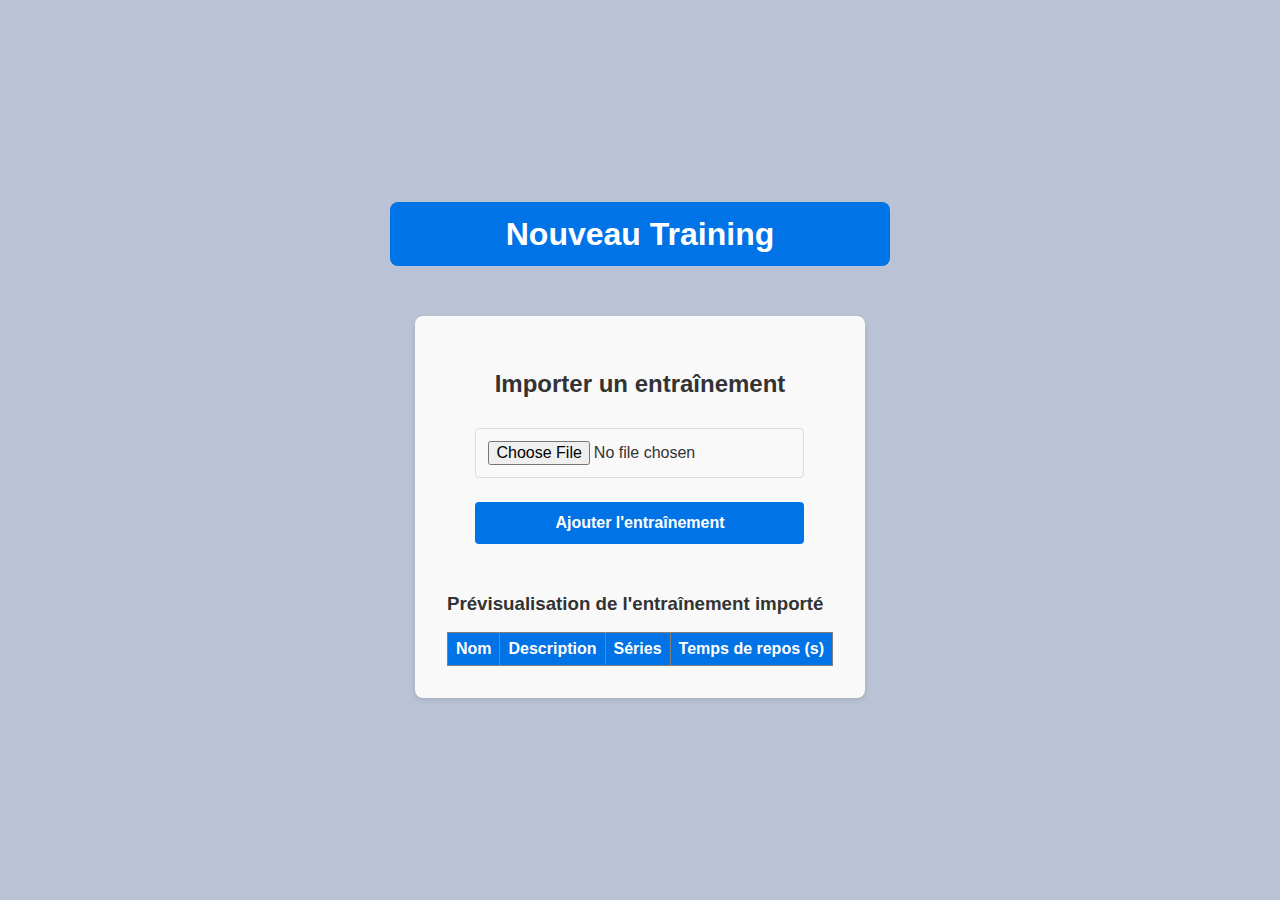
==== index.html @ 12f88a4f "Add files via upload" ====
<!DOCTYPE html>
<html lang="fr">
<head>
  <meta charset="UTF-8">
  <meta name="viewport" content="width=device-width, initial-scale=1.0">
  <title>Créer un Exercice</title>
  <link rel="stylesheet" href="styles.css">
</head>
<body>
  <header>
    <h1>Nouveau Training</h1>
  </header>

  <main>
    <section class="create-training">
      <form id="training-form">
        
        <section class="import-training">
          <h3>Importer un entraînement</h3>
          <input type="file" id="file-input" accept=".csv" />
        </section>

        <button type="submit">Ajouter l'entraînement</button>
      </form>
    </section>
    <section class="preview-training">
      <h3>Prévisualisation de l'entraînement importé</h3>
      <table id="training-preview" border="1">
        <thead>
          <tr>
            <th>Nom</th>
            <th>Description</th>
            <th>Séries</th>
            <th>Temps de repos (s)</th>
          </tr>
        </thead>
        <tbody>
          <!-- Les exercices seront ajoutés ici -->
        </tbody>
      </table>
      <button id="confirm-training" style="display: none;">Confirmer et démarrer</button>
    </section>
  </main>
  <script src="index.js"></script>
</body>
</html>
---- styles.css ----
/* Reset et configuration globale */
body, h1, h2, p, button {
    margin: 0;
    padding: 0;
    box-sizing: border-box;
  }
  
  body {
    font-family: 'Franklin Gothic Medium', 'Arial Narrow', Arial, sans-serif;
    line-height: 1;
    background-color: #b9c3d5;
    color: #333;
    display: flex;
    flex-direction: column;
    align-items: center;
    justify-content: center;
    height: 100vh;
    margin: 0;
  }
  
  header {
    background: #0073e6;
    color: white;
    width: 100%;
    max-width: 500px;
    text-align: center;
    padding: 1rem 0;
    border-radius: 8px;
    margin-bottom: 50px;
  }
  
  main {
    display: flex;
    flex-direction: column;
    align-items: center;
    background: #f9f9f9;
    padding: 2rem;
    border-radius: 8px;
    box-shadow: 0 2px 5px rgba(0, 0, 0, 0.1);
  }
  
  .exercise-info {
    text-align: center;
    margin-bottom: 2rem;
  }
  
  .timer {
    display: flex;
    flex-direction: column;
    align-items: center;
  }
  
  #timer-display {
    font-size: 3rem;
    font-weight: bold;
    margin-bottom: 1rem;
  }
  
  button {
    background: #0073e6;
    color: white;
    border: none;
    padding: 0.75rem 1.5rem;
    border-radius: 4px;
    font-size: 1rem;
    cursor: pointer;
  }
  
  button:hover {
    background: #005bb5;
  }
  
  footer {
    margin-top: 2rem;
    text-align: center;
    font-size: 0.9rem;
  }
  
  .button-link {
    display: inline-block;
    padding: 0.75rem 1.5rem;
    background-color: #0073e6;
    color: white;
    text-decoration: none;
    font-size: 1rem;
    border-radius: 4px;
    text-align: center;
    margin-top: 1rem;
    transition: background-color 0.3s ease;
  }
  
  .button-link:hover {
    background-color: #005bb5;
  }
  



  /* Section de création d'un nouvel entraînement */



.create-training {
  padding-left: 1.5rem;
  padding-right: 1.5rem;
}

.create-training h3 {
  margin-bottom: 2rem;
  font-size: 1.5rem;
  text-align: center;
  color: #333;
}

.create-training form {
  display: flex;
  flex-direction: column;
  gap: 0.5rem;
}

.create-training label {
  font-size: 1rem;
  margin-top: 1rem;
  font-weight: bold;
  color: #555;
}

.create-training input,
.create-training textarea {
  padding: 0.75rem;
  font-size: 1rem;
  border: 1px solid #ddd;
  border-radius: 4px;
  width: 100%;
  box-sizing: border-box;
}

.create-training textarea {
  resize: vertical;
  min-height: 80px;
}

.create-training button {
  padding: 0.75rem 1rem;
  font-size: 1rem;
  font-weight: bold;
  background-color: #0073e6;
  color: white;
  border: none;
  border-radius: 4px;
  cursor: pointer;
  transition: background-color 0.3s ease;
  margin-top: 1rem;
}

.create-training button:hover {
  background-color: #005bb5;
}

/* Ajout d'un effet focus pour les champs */
.create-training input:focus,
.create-training textarea:focus {
  border-color: #0073e6;
  outline: none;
  box-shadow: 0 0 5px rgba(0, 115, 230, 0.5);
}

.preview-training {
  margin-top: 2rem;
}

#training-preview {
  width: 100%;
  border-collapse: collapse;
  margin-top: 1rem;
}

#training-preview th, #training-preview td {
  padding: 0.5rem;
  text-align: left;
}

#training-preview th {
  background-color: #0073e6;
  color: white;
}

#training-preview td {
  border: 1px solid #ddd;
}

#confirm-training {
  margin-top: 1rem;
  padding: 0.75rem 1.5rem;
  background-color: #28a745;
  color: white;
  border: none;
  border-radius: 4px;
  cursor: pointer;
  display: block;
}

#confirm-training:hover {
  background-color: #218838;
}
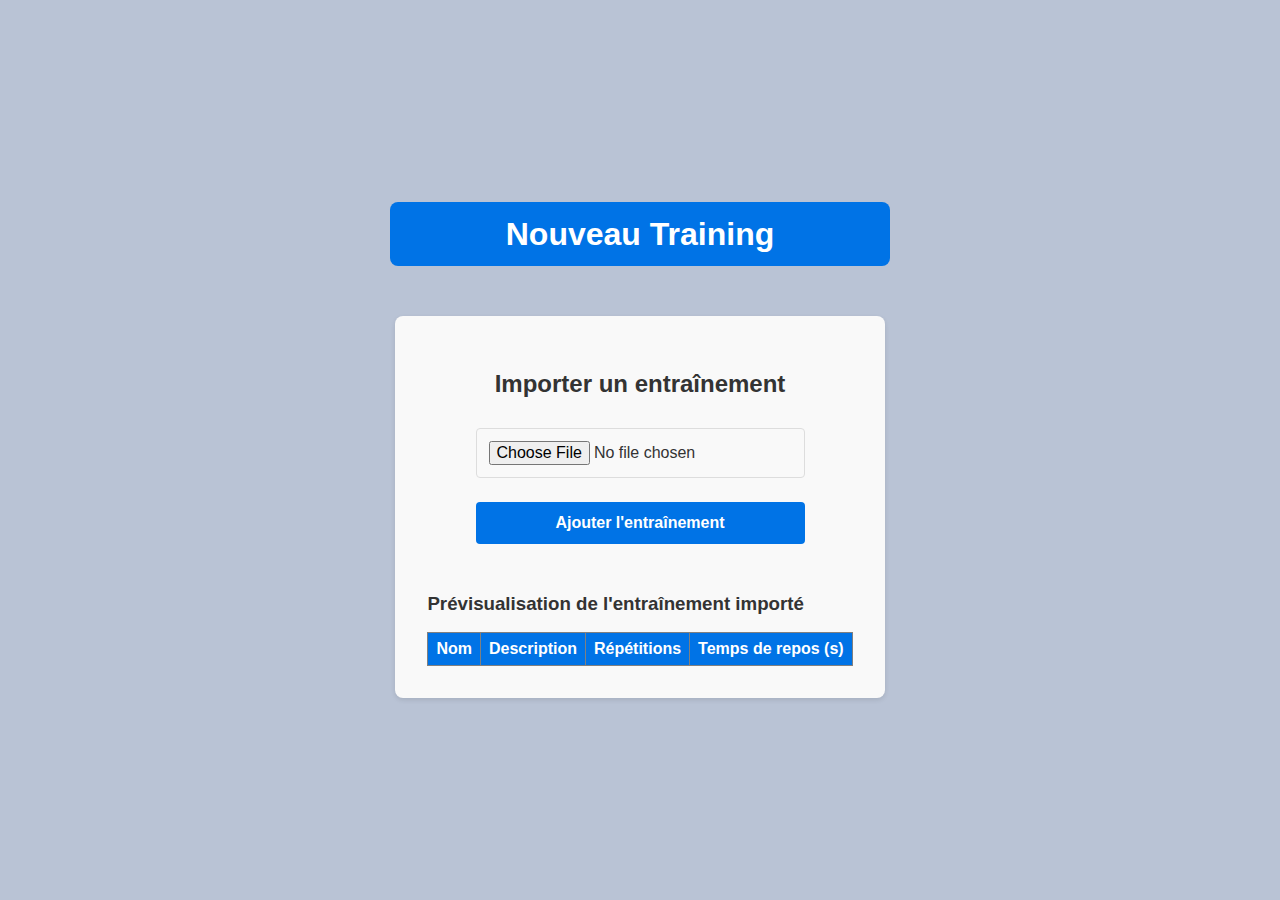
==== commit 616afaee: "reps" ====
--- a/index.html
+++ b/index.html
@@ -30,7 +30,7 @@
           <tr>
             <th>Nom</th>
             <th>Description</th>
-            <th>Séries</th>
+            <th>Répétitions</th>
             <th>Temps de repos (s)</th>
           </tr>
         </thead>
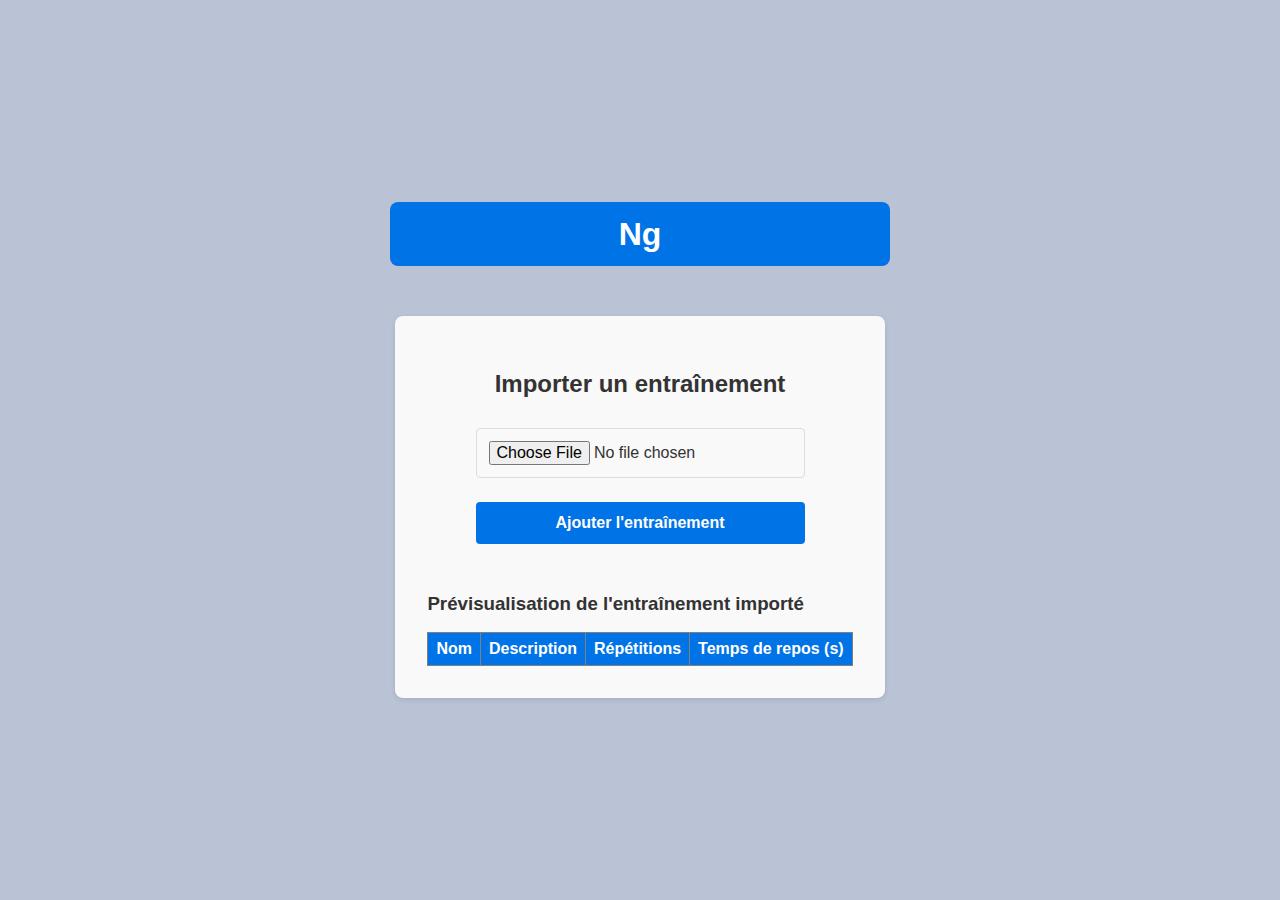
==== commit 8eaeda0f: "Update index.html" ====
--- a/index.html
+++ b/index.html
@@ -8,7 +8,7 @@
 </head>
 <body>
   <header>
-    <h1>Nouveau Training</h1>
+    <h1>Ng</h1>
   </header>
 
   <main>
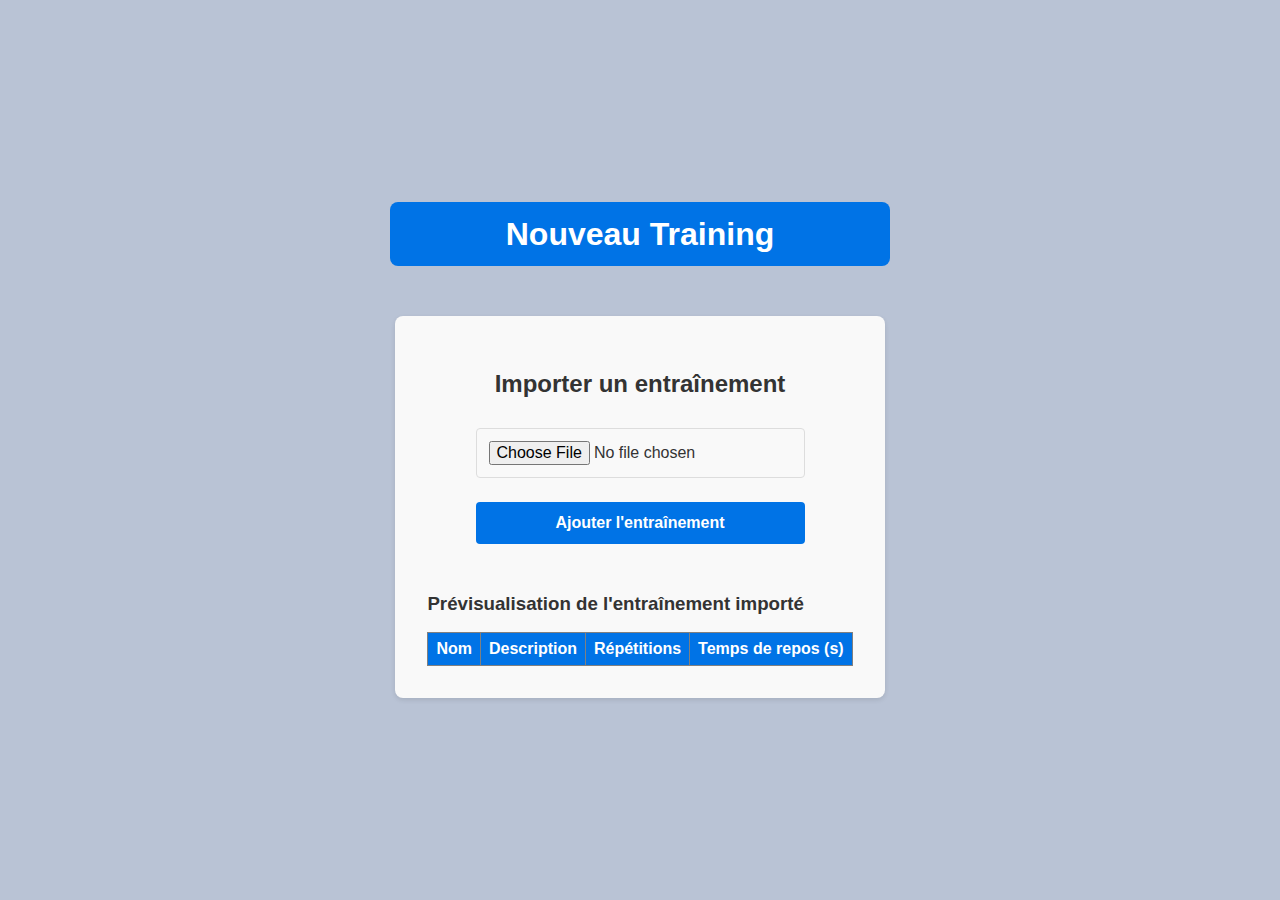
==== commit 9b119b39: "Update index.html" ====
--- a/index.html
+++ b/index.html
@@ -8,7 +8,7 @@
 </head>
 <body>
   <header>
-    <h1>Ng</h1>
+    <h1>Nouveau Training</h1>
   </header>
 
   <main>
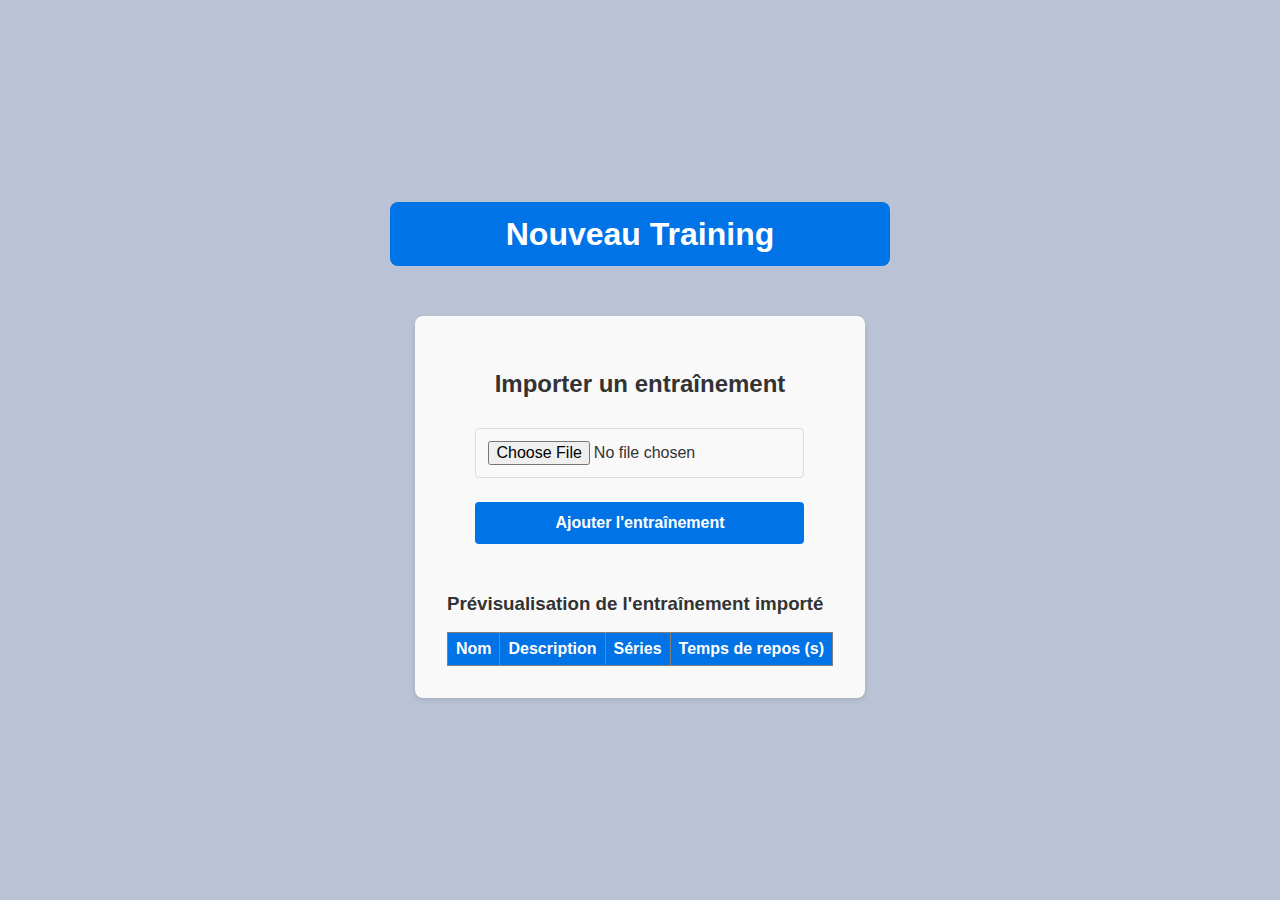
==== commit d26e1ee8: "Update index.html" ====
--- a/index.html
+++ b/index.html
@@ -30,7 +30,7 @@
           <tr>
             <th>Nom</th>
             <th>Description</th>
-            <th>Répétitions</th>
+            <th>Séries</th>
             <th>Temps de repos (s)</th>
           </tr>
         </thead>
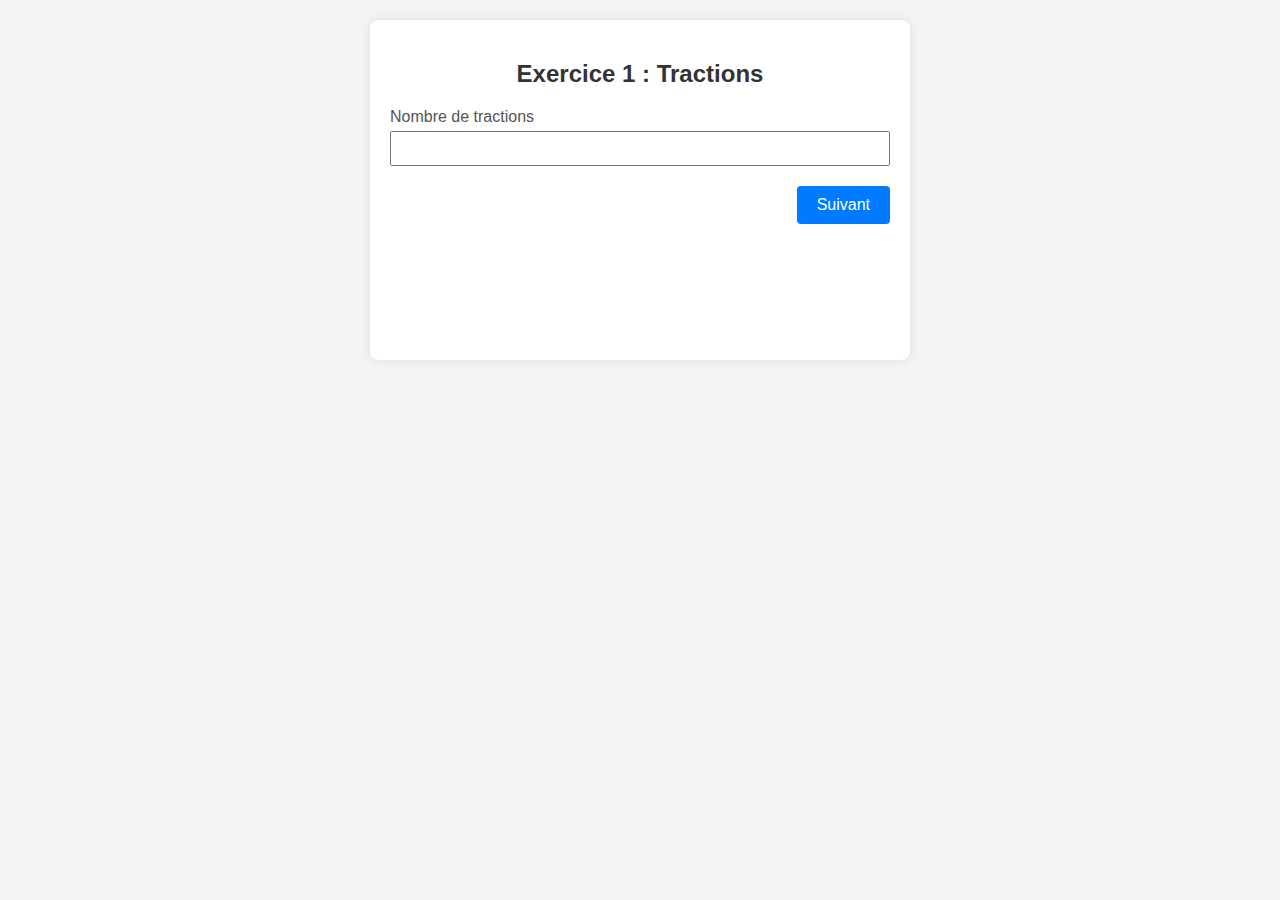
==== commit 0dadad48: "Add files via upload" ====
--- a/index.html
+++ b/index.html
@@ -2,45 +2,103 @@
 <html lang="fr">
 <head>
   <meta charset="UTF-8">
-  <meta name="viewport" content="width=device-width, initial-scale=1.0">
-  <title>Créer un Exercice</title>
+  <meta name="viewport" content="width=device-width, initial-scale=1">
+  <title>Test de Type de Sportif</title>
+  <!-- Lien vers le fichier CSS -->
   <link rel="stylesheet" href="styles.css">
 </head>
 <body>
-  <header>
-    <h1>Nouveau Training</h1>
-  </header>
+  <!-- Container principal du test -->
+  <div class="container">
+    <!-- Page 1 : Tractions -->
+    <div id="page1" class="page active">
+      <h2>Exercice 1 : Tractions</h2>
+      <div class="form-group">
+        <label for="tractions">Nombre de tractions</label>
+        <input type="number" id="tractions" name="tractions" min="0" step="1" required>
+      </div>
+      <div class="nav-buttons">
+        <div></div>
+        <button onclick="nextPage()">Suivant</button>
+      </div>
+    </div>
+    
+    <!-- Page 2 : Pompes -->
+    <div id="page2" class="page">
+      <h2>Exercice 2 : Pompes</h2>
+      <div class="form-group">
+        <label for="pompes">Nombre de pompes</label>
+        <input type="number" id="pompes" name="pompes" min="0" step="1" required>
+      </div>
+      <div class="nav-buttons">
+        <button onclick="prevPage()">Précédent</button>
+        <button onclick="nextPage()">Suivant</button>
+      </div>
+    </div>
 
-  <main>
-    <section class="create-training">
-      <form id="training-form">
-        
-        <section class="import-training">
-          <h3>Importer un entraînement</h3>
-          <input type="file" id="file-input" accept=".csv" />
-        </section>
-
-        <button type="submit">Ajouter l'entraînement</button>
-      </form>
-    </section>
-    <section class="preview-training">
-      <h3>Prévisualisation de l'entraînement importé</h3>
-      <table id="training-preview" border="1">
-        <thead>
-          <tr>
-            <th>Nom</th>
-            <th>Description</th>
-            <th>Séries</th>
-            <th>Temps de repos (s)</th>
-          </tr>
-        </thead>
-        <tbody>
-          <!-- Les exercices seront ajoutés ici -->
-        </tbody>
-      </table>
-      <button id="confirm-training" style="display: none;">Confirmer et démarrer</button>
-    </section>
-  </main>
-  <script src="index.js"></script>
+    <!-- Page 3 : Gainage -->
+<div id="page3" class="page">
+    <h2>Exercice 3 : Gainage</h2>
+    <div class="form-group">
+      <label for="gainage">Durée de gainage (en minutes)</label>
+      <!-- Ce champ peut être rempli manuellement ou automatiquement -->
+      <input type="number" id="gainage" name="gainage" min="0" step="0.1" placeholder="Saisissez le temps ou utilisez le chronomètre" required>
+    </div>
+    <!-- Section du chronomètre -->
+    <div class="stopwatch">
+      <p id="timerDisplay">00:00:00</p>
+      <div class="stopwatch-buttons">
+        <button id="startStopButton">Démarrer</button>
+        <button id="resetButton">Réinitialiser</button>
+      </div>
+    </div>
+    <div class="nav-buttons">
+      <button onclick="prevPage()">Précédent</button>
+      <button onclick="submitTest()">Valider</button>
+    </div>
+  </div>
+  
+  
+    
+   
+    <!-- Page 4 : Résultat -->
+    <div id="resultPage" class="page">
+      <h2>Résultat</h2>
+      <div class="result">
+        <p id="typeDisplay"></p>
+        <p id="explanation"></p>
+      </div>
+      <div class="nav-buttons" style="justify-content: center; margin-top: 20px;">
+        <button onclick="openSaveModal()">Recommencer</button>
+      </div>
+    </div>
+  </div>
+  
+  <!-- Section Tests précédents -->
+  <div id="previousTestsContainer" class="previous-tests-container">
+    <h2>Tests précédents</h2>
+    <div id="previousTests"></div>
+  </div>
+  
+  <!-- Modal pour enregistrer les résultats -->
+  <div id="saveModal" class="modal">
+    <div class="modal-content">
+      <p>Voulez-vous enregistrer les résultats du test ?</p>
+      <div class="modal-buttons">
+        <button onclick="dontSave()">Non</button>
+        <button onclick="showSaveInput()">Oui</button>
+      </div>
+      <div id="saveInputContainer" style="display:none;">
+        <label for="testName">Nom du test :</label>
+        <input type="text" id="testName" placeholder="Entrez le nom du test">
+        <div class="modal-buttons" style="margin-top:10px;">
+          <button onclick="saveTest()">Valider</button>
+        </div>
+      </div>
+    </div>
+  </div>
+  
+  <!-- Lien vers le fichier JavaScript -->
+  <script src="script.js"></script>
 </body>
 </html>
--- a/styles.css
+++ b/styles.css
@@ -1,205 +1,178 @@
-/* Reset et configuration globale */
-body, h1, h2, p, button {
-    margin: 0;
-    padding: 0;
-    box-sizing: border-box;
-  }
-  
-  body {
-    font-family: 'Franklin Gothic Medium', 'Arial Narrow', Arial, sans-serif;
-    line-height: 1;
-    background-color: #b9c3d5;
-    color: #333;
-    display: flex;
-    flex-direction: column;
-    align-items: center;
-    justify-content: center;
-    height: 100vh;
-    margin: 0;
-  }
-  
-  header {
-    background: #0073e6;
-    color: white;
-    width: 100%;
-    max-width: 500px;
-    text-align: center;
-    padding: 1rem 0;
-    border-radius: 8px;
-    margin-bottom: 50px;
-  }
-  
-  main {
-    display: flex;
-    flex-direction: column;
-    align-items: center;
-    background: #f9f9f9;
-    padding: 2rem;
-    border-radius: 8px;
-    box-shadow: 0 2px 5px rgba(0, 0, 0, 0.1);
-  }
-  
-  .exercise-info {
-    text-align: center;
-    margin-bottom: 2rem;
-  }
-  
-  .timer {
-    display: flex;
-    flex-direction: column;
-    align-items: center;
-  }
-  
-  #timer-display {
-    font-size: 3rem;
-    font-weight: bold;
-    margin-bottom: 1rem;
-  }
-  
-  button {
-    background: #0073e6;
-    color: white;
-    border: none;
-    padding: 0.75rem 1.5rem;
-    border-radius: 4px;
-    font-size: 1rem;
-    cursor: pointer;
-  }
-  
-  button:hover {
-    background: #005bb5;
-  }
-  
-  footer {
-    margin-top: 2rem;
-    text-align: center;
-    font-size: 0.9rem;
-  }
-  
-  .button-link {
-    display: inline-block;
-    padding: 0.75rem 1.5rem;
-    background-color: #0073e6;
-    color: white;
-    text-decoration: none;
-    font-size: 1rem;
-    border-radius: 4px;
-    text-align: center;
-    margin-top: 1rem;
-    transition: background-color 0.3s ease;
-  }
-  
-  .button-link:hover {
-    background-color: #005bb5;
-  }
-  
-
-
-
-  /* Section de création d'un nouvel entraînement */
-
-
-
-.create-training {
-  padding-left: 1.5rem;
-  padding-right: 1.5rem;
+body {
+  font-family: Arial, sans-serif;
+  background: #f4f4f4;
+  margin: 0;
+  padding: 20px;
 }
 
-.create-training h3 {
-  margin-bottom: 2rem;
-  font-size: 1.5rem;
+/* Container principal du test */
+.container {
+  max-width: 500px;
+  margin: auto;
+  background: #fff;
+  padding: 20px;
+  border-radius: 8px;
+  box-shadow: 0 0 10px rgba(0,0,0,0.1);
+  position: relative;
+  min-height: 300px;
+  margin-bottom: 20px;
+}
+
+h1, h2 {
   text-align: center;
   color: #333;
 }
 
-.create-training form {
-  display: flex;
-  flex-direction: column;
-  gap: 0.5rem;
+.page {
+  position: absolute;
+  top: 0;
+  left: 0;
+  width: 100%;
+  transition: opacity 0.5s ease-in-out;
+  opacity: 0;
+  visibility: hidden;
 }
 
-.create-training label {
-  font-size: 1rem;
-  margin-top: 1rem;
-  font-weight: bold;
+.page.active {
+  opacity: 1;
+  visibility: visible;
+  position: relative;
+}
+
+.form-group {
+  margin-bottom: 15px;
+}
+
+label {
+  display: block;
+  margin-bottom: 5px;
   color: #555;
 }
 
-.create-training input,
-.create-training textarea {
-  padding: 0.75rem;
-  font-size: 1rem;
-  border: 1px solid #ddd;
-  border-radius: 4px;
+input[type="number"],
+input[type="text"] {
   width: 100%;
+  padding: 8px;
   box-sizing: border-box;
 }
 
-.create-training textarea {
-  resize: vertical;
-  min-height: 80px;
+.nav-buttons {
+  display: flex;
+  justify-content: space-between;
+  margin-top: 20px;
 }
 
-.create-training button {
-  padding: 0.75rem 1rem;
-  font-size: 1rem;
-  font-weight: bold;
-  background-color: #0073e6;
-  color: white;
+button {
+  padding: 10px 20px;
+  background: #007BFF;
+  color: #fff;
   border: none;
+  font-size: 16px;
   border-radius: 4px;
   cursor: pointer;
-  transition: background-color 0.3s ease;
-  margin-top: 1rem;
 }
 
-.create-training button:hover {
-  background-color: #005bb5;
+button:hover {
+  background: #0056b3;
 }
 
-/* Ajout d'un effet focus pour les champs */
-.create-training input:focus,
-.create-training textarea:focus {
-  border-color: #0073e6;
-  outline: none;
-  box-shadow: 0 0 5px rgba(0, 115, 230, 0.5);
+.result {
+  text-align: center;
+  padding: 15px;
+  background: #e9ecef;
+  border-radius: 4px;
+  margin-top: 20px;
 }
 
-.preview-training {
-  margin-top: 2rem;
+#typeDisplay {
+  font-size: 2.5em;
+  font-weight: bold;
+  margin-bottom: 10px;
 }
 
-#training-preview {
-  width: 100%;
-  border-collapse: collapse;
-  margin-top: 1rem;
+#explanation {
+  font-size: 1.2em;
+  color: #555;
 }
 
-#training-preview th, #training-preview td {
-  padding: 0.5rem;
-  text-align: left;
+/* Modal (pop-up) */
+.modal {
+  position: fixed;
+  top: 0;
+  left: 0;
+  right: 0;
+  bottom: 0;
+  background: rgba(0,0,0,0.5);
+  display: none;
+  align-items: center;
+  justify-content: center;
+  z-index: 1000;
 }
 
-#training-preview th {
-  background-color: #0073e6;
-  color: white;
+.modal-content {
+  background: #fff;
+  padding: 20px;
+  border-radius: 8px;
+  width: 90%;
+  max-width: 400px;
+  text-align: center;
 }
 
-#training-preview td {
-  border: 1px solid #ddd;
+.modal-content input[type="text"] {
+  margin-top: 10px;
 }
 
-#confirm-training {
-  margin-top: 1rem;
-  padding: 0.75rem 1.5rem;
-  background-color: #28a745;
-  color: white;
-  border: none;
-  border-radius: 4px;
-  cursor: pointer;
-  display: block;
+.modal-buttons {
+  margin-top: 20px;
+  display: flex;
+  justify-content: space-around;
 }
 
-#confirm-training:hover {
-  background-color: #218838;
-}+.stopwatch {
+    text-align: center;
+    margin: 20px 0;
+  }
+  
+  #timerDisplay {
+    font-size: 2em;
+    font-weight: bold;
+    margin-bottom: 10px;
+  }
+  
+  .stopwatch-buttons button {
+    margin: 0 5px;
+    padding: 8px 16px;
+    font-size: 14px;
+  }
+
+/* Section Tests précédents */
+.previous-tests-container {
+  max-width: 500px;
+  margin: auto;
+  background: #fff;
+  padding: 15px;
+  border-radius: 8px;
+  box-shadow: 0 0 10px rgba(0,0,0,0.1);
+  margin-top: 20px;
+  display: none;
+}
+
+.previous-tests-container h2 {
+  text-align: center;
+  color: #333;
+}
+
+.test-record {
+  border-bottom: 1px solid #ddd;
+  padding: 5px 0;
+  font-size: 0.9em;
+  cursor: pointer;
+}
+
+.test-record:last-child {
+  border-bottom: none;
+}
+
+.test-record:hover {
+  background: #f0f0f0;
+}
